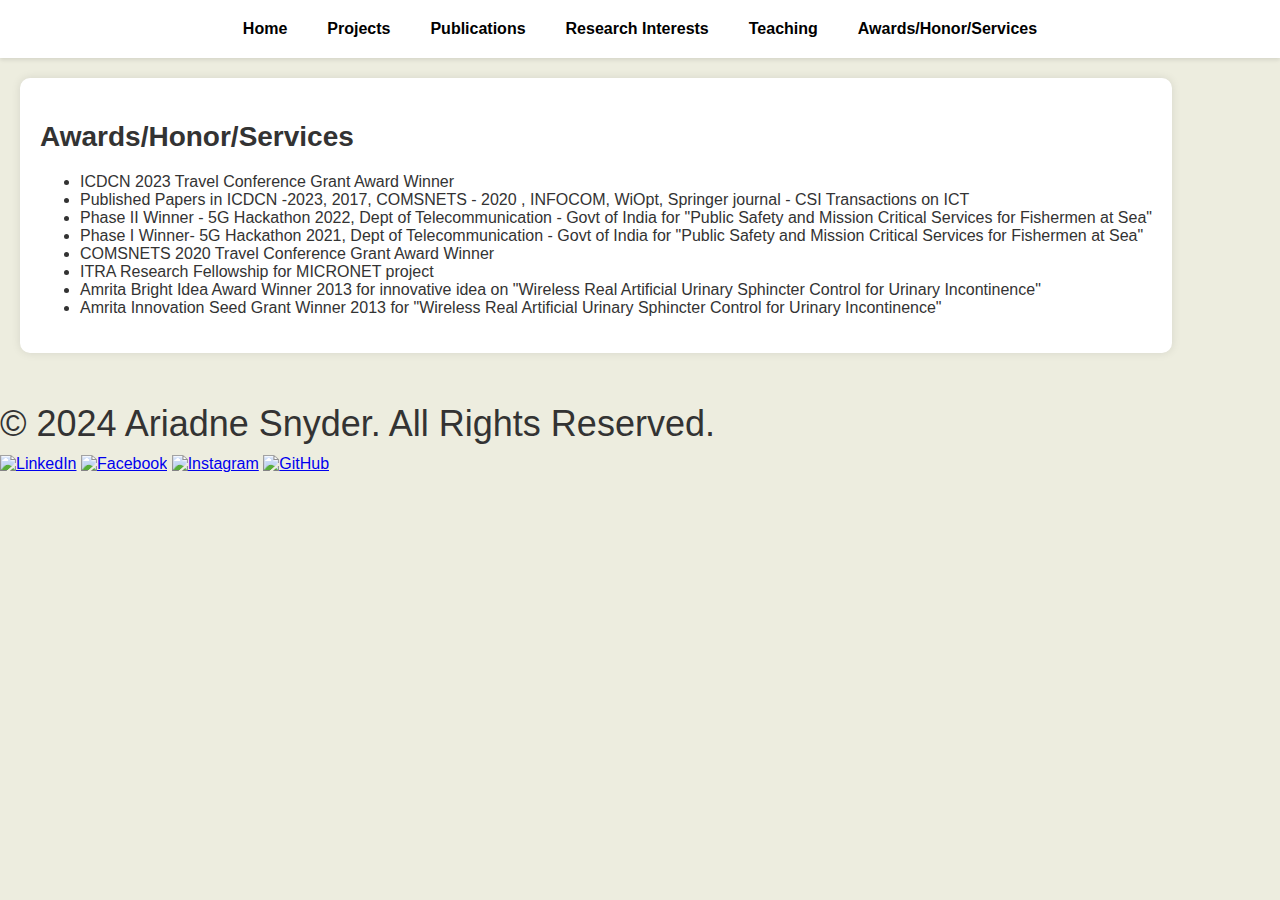
==== awards.html @ dd4d7036 "Rename awards to awards.html" ====
<!DOCTYPE html>
<html lang="en">
<head>
    <meta charset="UTF-8">
    <meta name="viewport" content="width=device-width, initial-scale=1.0">
    <title>Awards/Honor/Services - Ariadne Snyder</title>
    <link rel="stylesheet" href="styles.css">
</head>
<body>
    <header>
        <nav>
            <ul>
                <li><a href="index.html">Home</a></li>
                <li><a href="projects.html">Projects</a></li>
                <li><a href="publications.html">Publications</a></li>
                <li><a href="research-interests.html">Research Interests</a></li>
                <li><a href="teaching.html">Teaching</a></li>
                <li><a href="awards.html">Awards/Honor/Services</a></li>
            </ul>
        </nav>
    </header>
    <main>
        <section id="awards">
            <h2>Awards/Honor/Services</h2>
            <ul>
                <li>ICDCN 2023 Travel Conference Grant Award Winner</li>
                <li>Published Papers in ICDCN -2023, 2017, COMSNETS - 2020 , INFOCOM, WiOpt, Springer journal - CSI Transactions on ICT</li>
                <li>Phase II Winner - 5G Hackathon 2022, Dept of Telecommunication - Govt of India for "Public Safety and Mission Critical Services for Fishermen at Sea"</li>
                <li>Phase I Winner- 5G Hackathon 2021, Dept of Telecommunication - Govt of India for "Public Safety and Mission Critical Services for Fishermen at Sea"</li>
                <li>COMSNETS 2020 Travel Conference Grant Award Winner</li>
                <li>ITRA Research Fellowship for MICRONET project</li>
                <li>Amrita Bright Idea Award Winner 2013 for innovative idea on "Wireless Real Artificial Urinary Sphincter Control for Urinary Incontinence"</li>
                <li>Amrita Innovation Seed Grant Winner 2013 for "Wireless Real Artificial Urinary Sphincter Control for Urinary Incontinence"</li>
            </ul>
        </section>
    </main>
    <footer>
        <p>&copy; 2024 Ariadne Snyder. All Rights Reserved.</p>
        <div class="social-media">
            <a href="https://www.linkedin/dhanesh.raj"><img src="path/to/linkedin-icon.png" alt="LinkedIn"></a>
            <a href="https://www.facebook/dhanesh.raj"><img src="path/to/facebook-icon.png" alt="Facebook"></a>
            <a href="https://www.instagram/dhanesh.raj"><img src="path/to/instagram-icon.png" alt="Instagram"></a>
            <a href="https://dhanesh-raj.github.io/dhaneshraj/"><img src="path/to/github-icon.png" alt="GitHub"></a>
        </div>
    </footer>
</body>
</html>
---- styles.css ----
/* Variables for easy customization */
:root {
    --primary-color: #ffeb3b;
    --secondary-color: #fdd835;
    --text-color: #333;
    --background-color: #ededdf;
    --font-family: 'Poppins', sans-serif;
    --font-size-base: 16px;
    --font-size-large: 36px;
    --font-size-medium: 28px;
    --font-size-small: 16px;
    --font-size-extra-large: 48px; /* New size for larger elements */
    --border-radius: 10px;
    --box-shadow: 0 2px 4px rgba(0, 0, 0, 0.1);
}

body {
    font-family: var(--font-family);
    margin: 0;
    padding: 0;
    box-sizing: border-box;
    color: var(--text-color);
    background-color: var(--background-color);
}

/* Header */
header {
    background-color: #fff;
    padding: 20px 0;
    box-shadow: var(--box-shadow);
}

nav ul {
    list-style: none;
    display: flex;
    justify-content: center;
    margin: 0;
    padding: 0;
}

nav ul li {
    margin: 0 20px;
}

nav ul li a {
    text-decoration: none;
    color: #000;
    font-weight: bold;
    transition: color 0.3s ease-in-out;
}

nav ul li a:hover,
nav ul li a:focus {
    color: var(--primary-color);
}

/* Main content */
main {
    display: flex;
    flex-wrap: wrap;
    justify-content: space-between;
    padding: 20px;
}

section {
    margin-bottom: 20px;
    background-color: #fff;
    padding: 20px;
    border-radius: var(--border-radius);
    box-shadow: 0 0 10px rgba(0, 0, 0, 0.1);
}

/* Introduction section */
.intro {
    display: flex;
    flex-direction: row;
    align-items: flex-start;
    justify-content: space-between;
    width: 100%;
}

.intro-left {
    flex: 1;
    padding-right: 20px;
    max-width: 400px;
}

.intro-right {
    flex: 2;
    padding-left: 20px;
    max-width: calc(100% - 420px); /* Adjusting for intro-left's max-width and padding */
}

.profile-img {
    border-radius: 50%;
    width: 200px; /* Adjust size */
    height: 200px; /* Adjust size */
    object-fit: cover;
    margin-bottom: 20px;
}

h1 {
    font-size: var(--font-size-extra-large); /* Increase size */
    margin: 0;
}

h2 {
    font-size: var(--font-size-medium);
    margin-bottom: 20px;
}

p {
    font-size: var(--font-size-large); /* Increase size */
    margin: 10px 0;
}

/* Button styles */
button.btn {
    background-color: var(--primary-color);
    color: #000;
    padding: 15px 30px; /* Increase padding */
    border: none;
    border-radius: 5px;
    cursor: pointer;
    margin-bottom: 20px;
    transition: background-color 0.3s ease-in-out;
    position: relative;
    overflow: hidden;
    font-size: var(--font-size-medium); /* Increase font size */
}

button.btn:hover,
button.btn:focus {
    background-color: var(--secondary-color);
}

button.btn.glow {
    box-shadow: 0 0 10px var(--primary-color), 0 0 20px var(--primary-color), 0 0 30px var(--primary-color), 0 0 40px var(--primary-color);
}

/* Social icons */
.social-icons a {
    font-size: 2.5rem; /* Increase icon size */
    margin: 0 10px;
    transition: transform 0.3s;
}

.social-icons a:hover {
    transform: scale(1.2);
}

/* Scholar links */
.scholar-links {
    display: flex;
    align-items: center;
    margin-top: 20px;
}

.scholar-links a {
    font-size: 2.5rem; /* Increase icon size */
    margin-right: 15px;
    color: var(--primary-color);
    transition: color 0.3s, transform 0.3s;
}

.scholar-links a:hover {
    color: var(--secondary-color);
    transform: scale(1.2);
}

/* Responsive design */
@media (max-width: 768px) {
    .intro {
        flex-direction: column;
        text-align: center;
    }

    .intro-left, .intro-right {
        max-width: 100%;
        padding: 0;
    }

    .profile-img {
        width: 150px; /* Adjust size for smaller screens */
        height: 150px; /* Adjust size for smaller screens */
    }
}
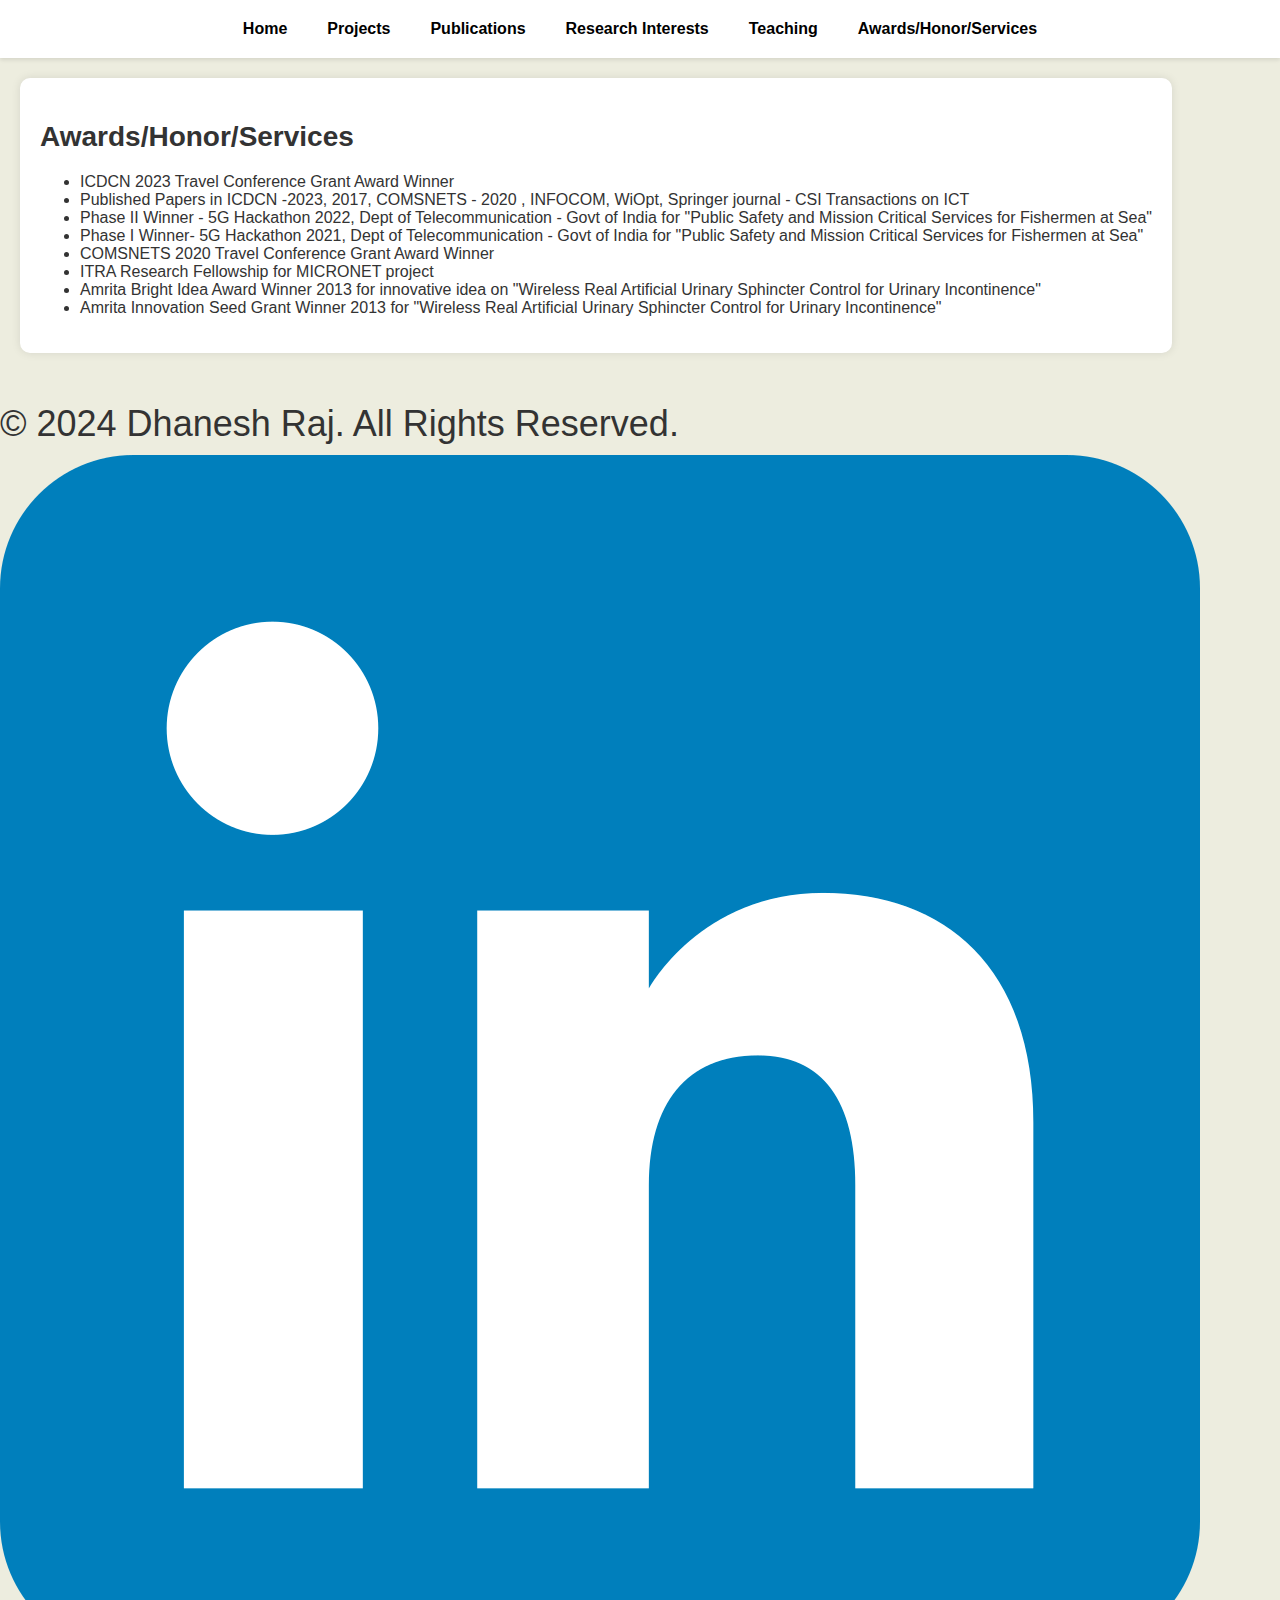
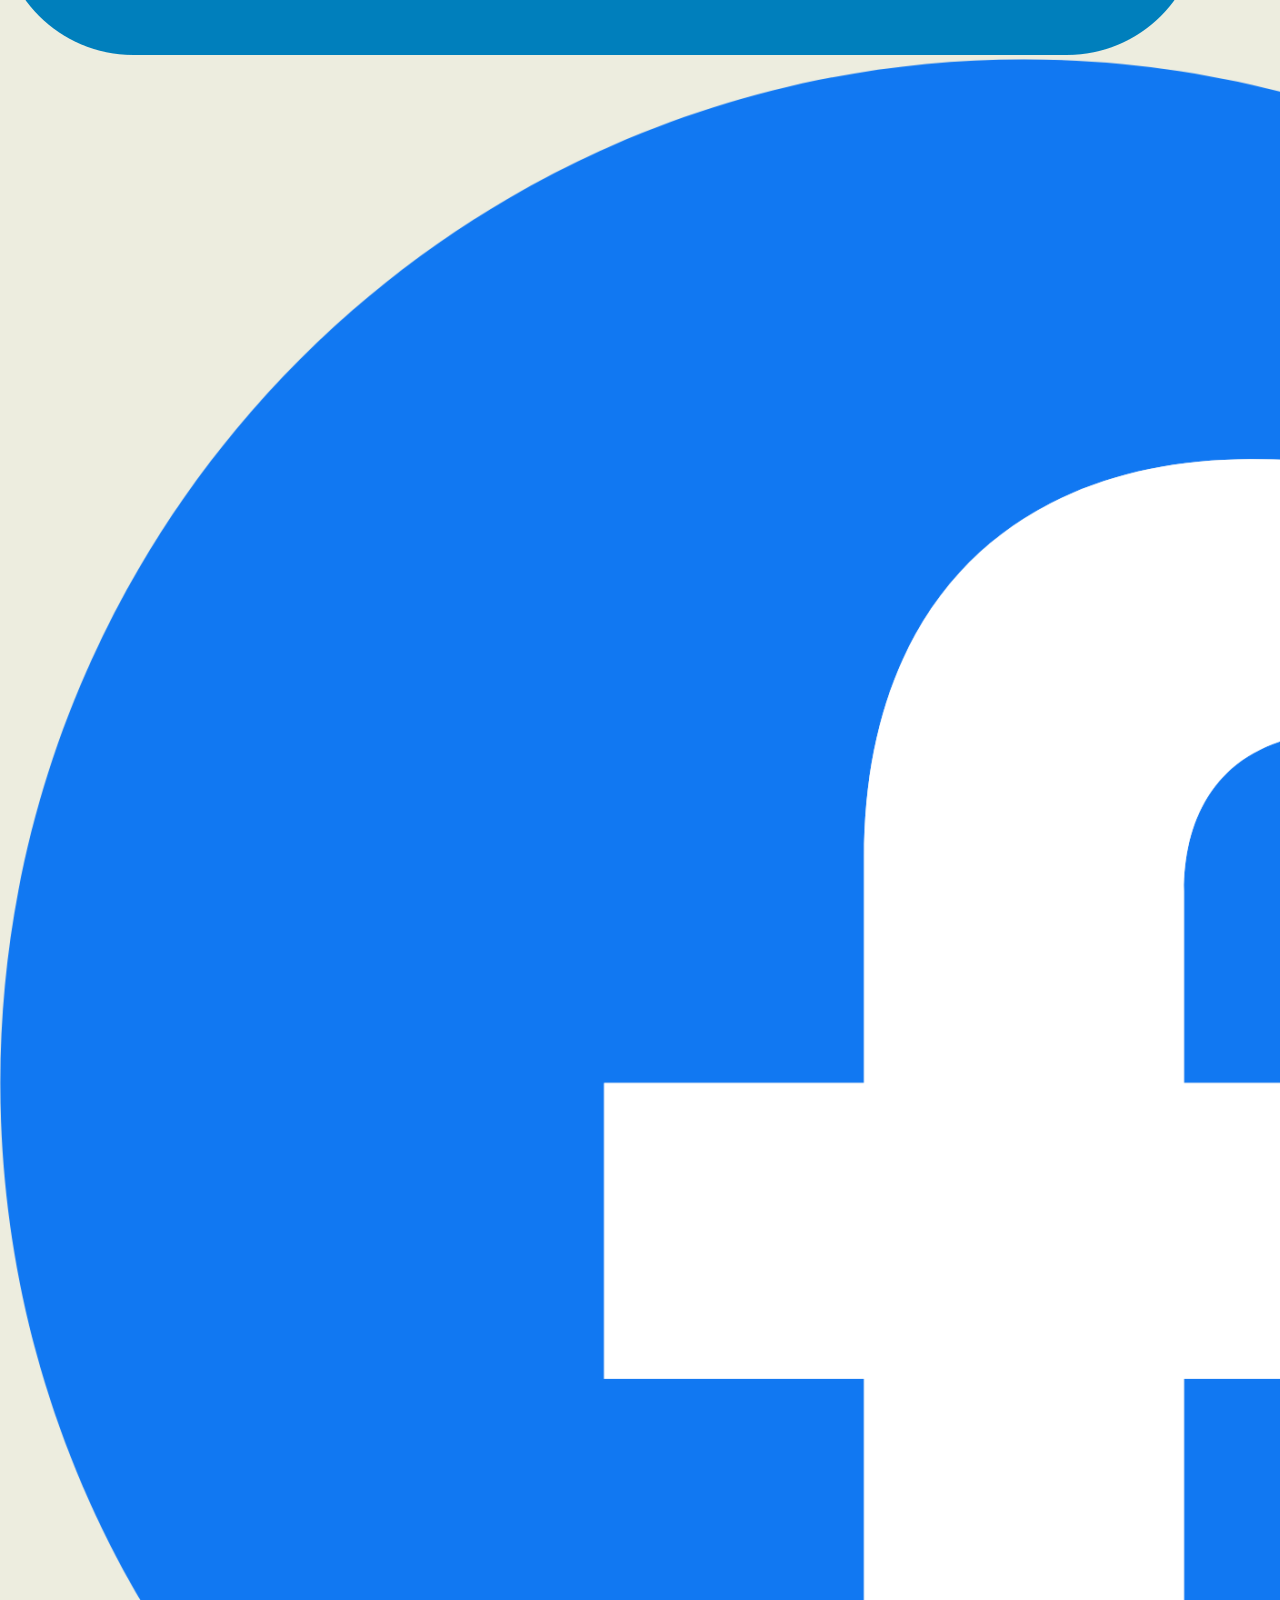
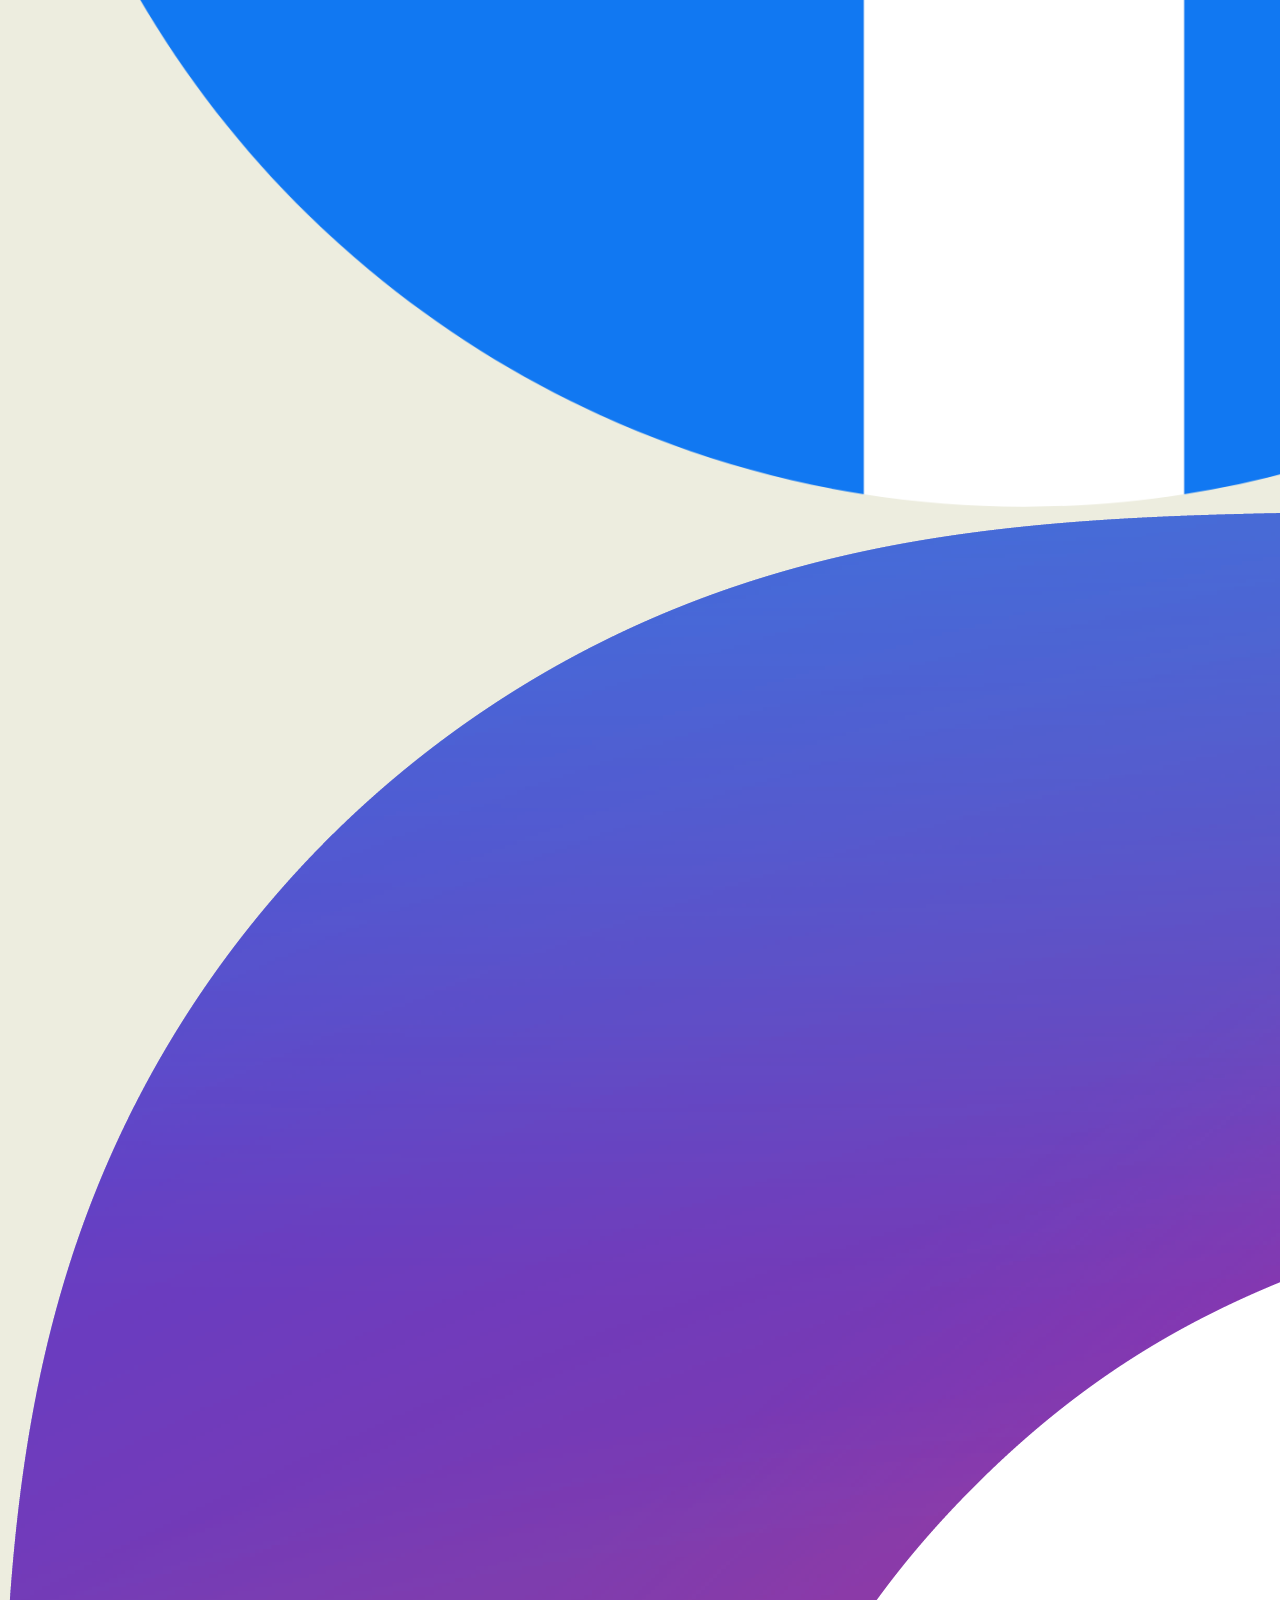
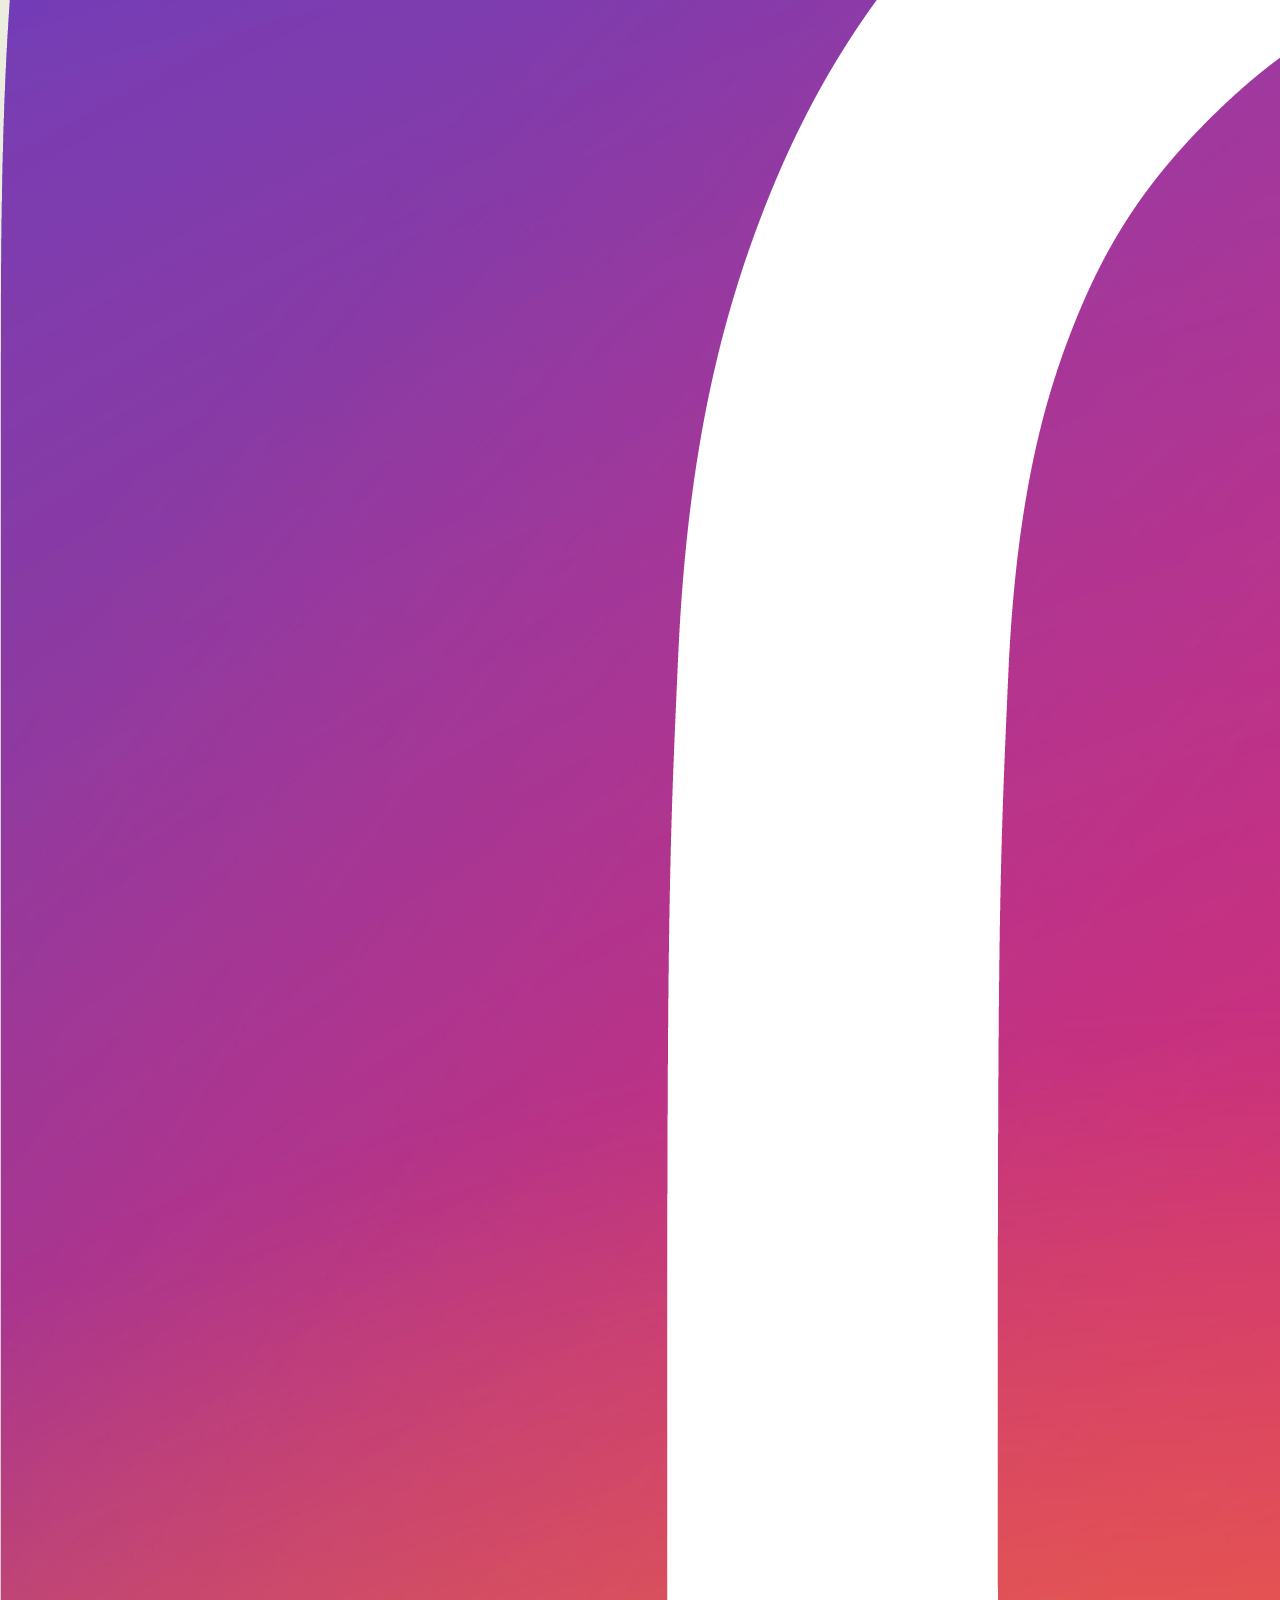
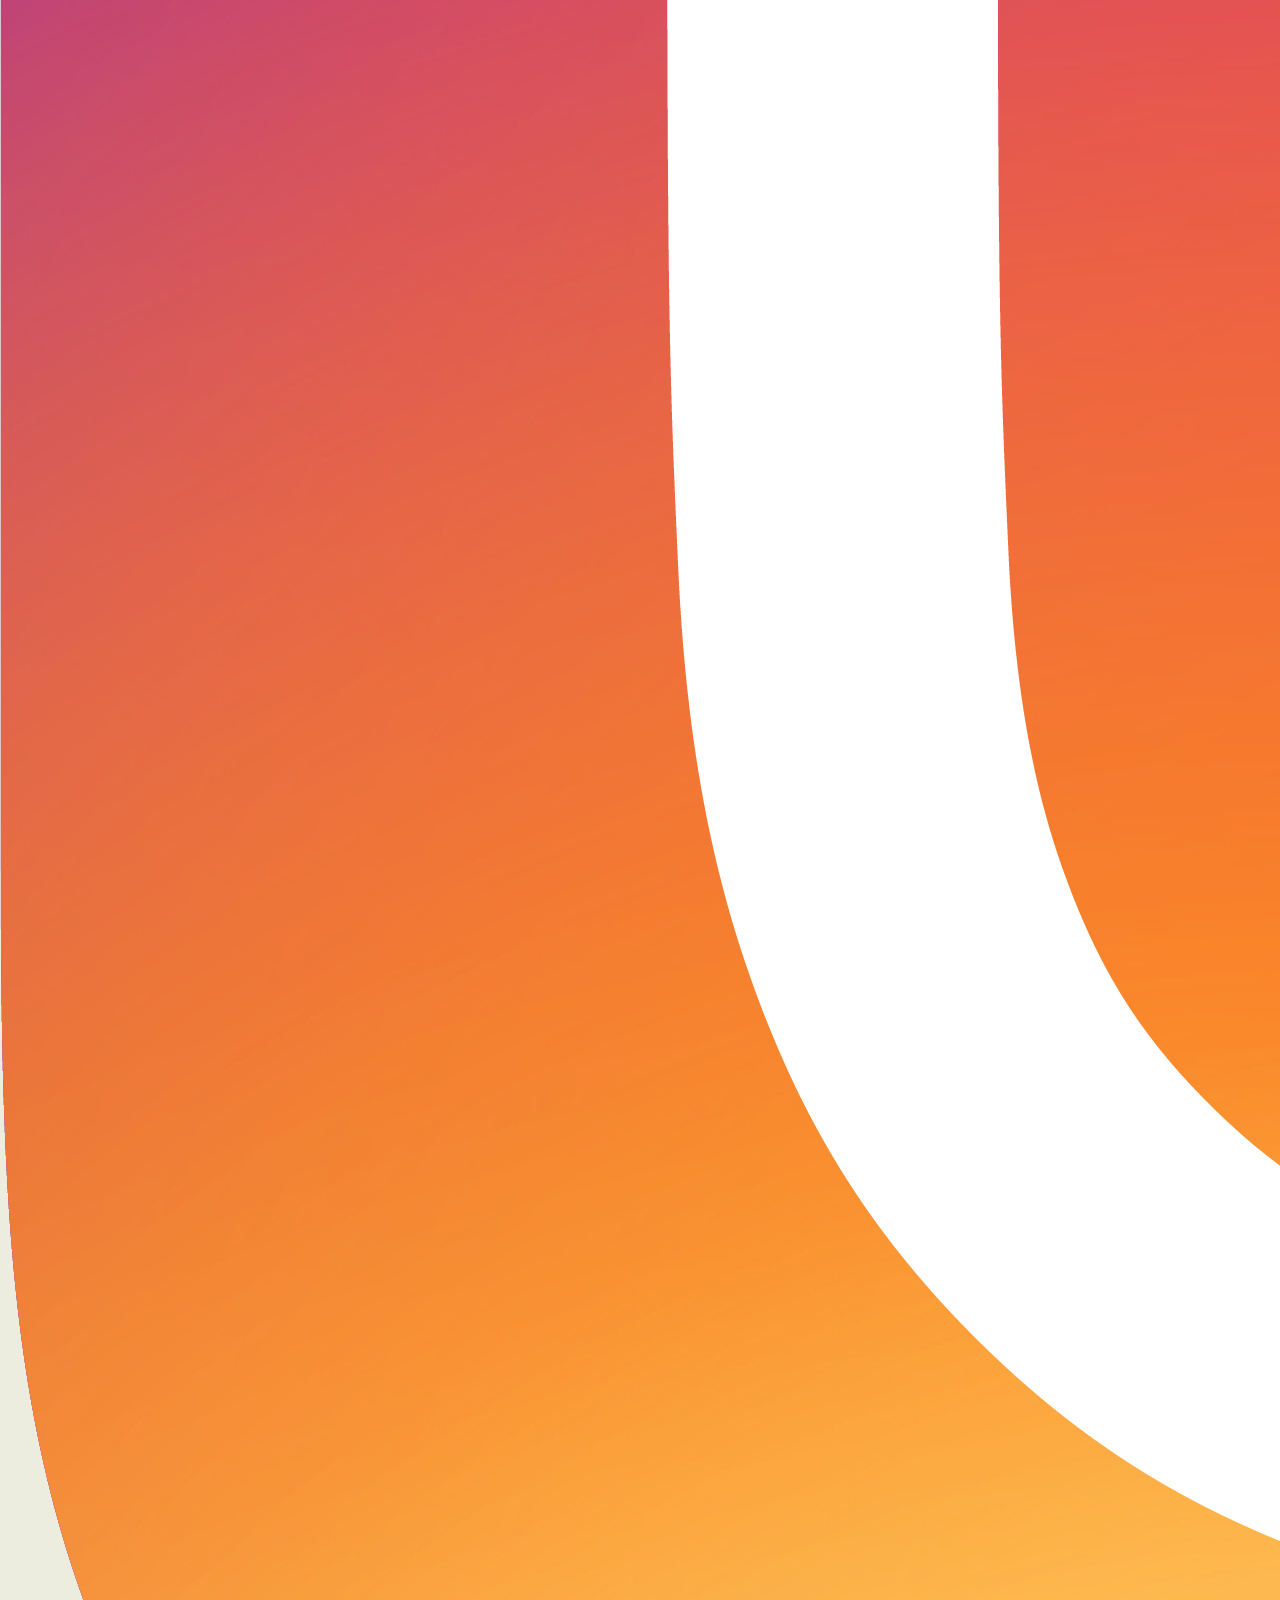
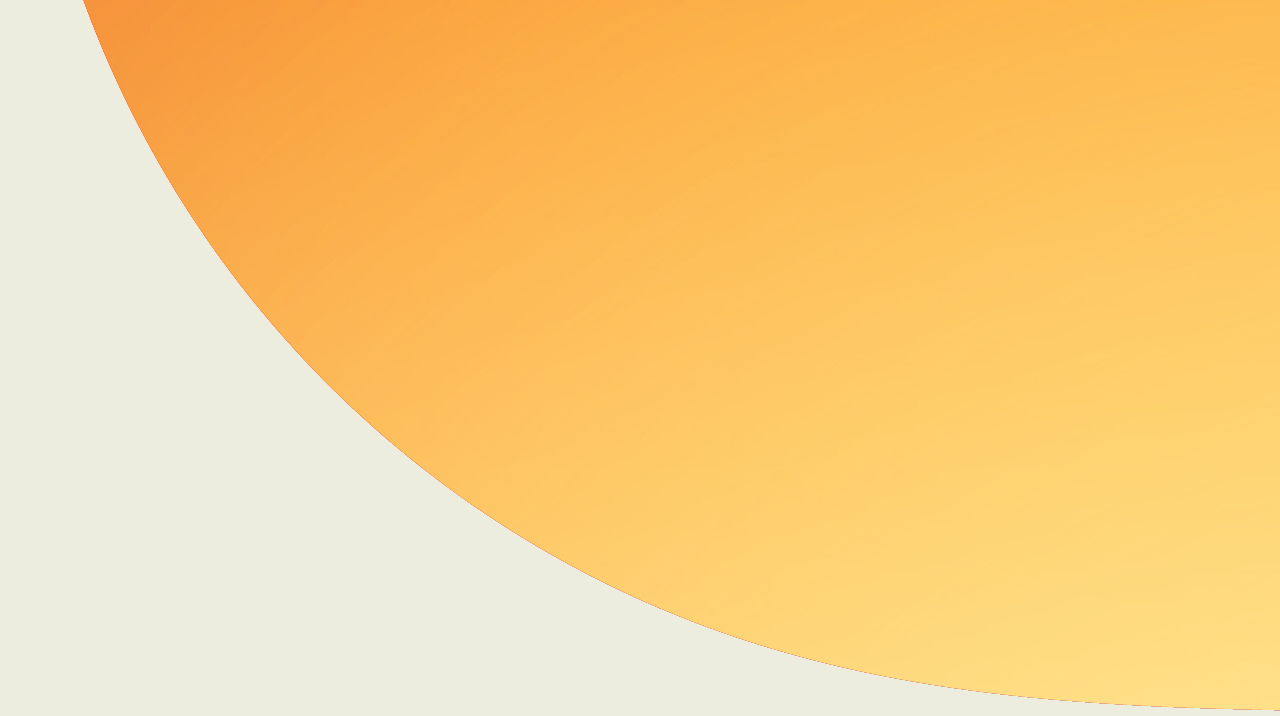
==== commit 7a1bbccf: "Update awards.html" ====
--- a/awards.html
+++ b/awards.html
@@ -3,7 +3,7 @@
 <head>
     <meta charset="UTF-8">
     <meta name="viewport" content="width=device-width, initial-scale=1.0">
-    <title>Awards/Honor/Services - Ariadne Snyder</title>
+    <title>Awards/Honor/Services - Dhanesh Raj</title>
     <link rel="stylesheet" href="styles.css">
 </head>
 <body>
@@ -35,12 +35,12 @@
         </section>
     </main>
     <footer>
-        <p>&copy; 2024 Ariadne Snyder. All Rights Reserved.</p>
+        <p>&copy; 2024 Dhanesh Raj. All Rights Reserved.</p>
         <div class="social-media">
-            <a href="https://www.linkedin/dhanesh.raj"><img src="path/to/linkedin-icon.png" alt="LinkedIn"></a>
-            <a href="https://www.facebook/dhanesh.raj"><img src="path/to/facebook-icon.png" alt="Facebook"></a>
-            <a href="https://www.instagram/dhanesh.raj"><img src="path/to/instagram-icon.png" alt="Instagram"></a>
-            <a href="https://dhanesh-raj.github.io/dhaneshraj/"><img src="path/to/github-icon.png" alt="GitHub"></a>
+            <a href="https://www.linkedin/dhanesh.raj"><img src="linkedin-icon.png" alt="LinkedIn"></a>
+            <a href="https://www.facebook/dhanesh.raj"><img src="facebook-icon.png" alt="Facebook"></a>
+            <a href="https://www.instagram/dhanesh.raj"><img src="instagram-icon.png" alt="Instagram"></a>
+            <a href="https://dhanesh-raj.github.io/dhaneshraj/"><i class="fab fa-github"></i></a>
         </div>
     </footer>
 </body>
--- a/styles.css
+++ b/styles.css
@@ -54,6 +54,23 @@
     color: var(--primary-color);
 }
 
+/* Video Background */
+.video-background {
+    position: relative;
+    width: 100%;
+    height: 100vh;
+    overflow: hidden;
+}
+
+#bg-video {
+    position: absolute;
+    top: 0;
+    left: 0;
+    width: 100%;
+    height: 100%;
+    object-fit: cover;
+}
+
 /* Main content */
 main {
     display: flex;
@@ -140,13 +157,18 @@
 
 /* Social icons */
 .social-icons a {
-    font-size: 2.5rem; /* Increase icon size */
+    font-size: 1rem; /* Increase icon size */
     margin: 0 10px;
     transition: transform 0.3s;
 }
 
+.social-icons img {
+    width: 10px; /* Set icon size */
+    height: 10px; /* Set icon size */
+}
+
 .social-icons a:hover {
-    transform: scale(1.2);
+    transform: scale(0.5);
 }
 
 /* Scholar links */
@@ -161,6 +183,11 @@
     margin-right: 15px;
     color: var(--primary-color);
     transition: color 0.3s, transform 0.3s;
+}
+
+.scholar-links img {
+    width: 40px; /* Set icon size */
+    height: 40px; /* Set icon size */
 }
 
 .scholar-links a:hover {
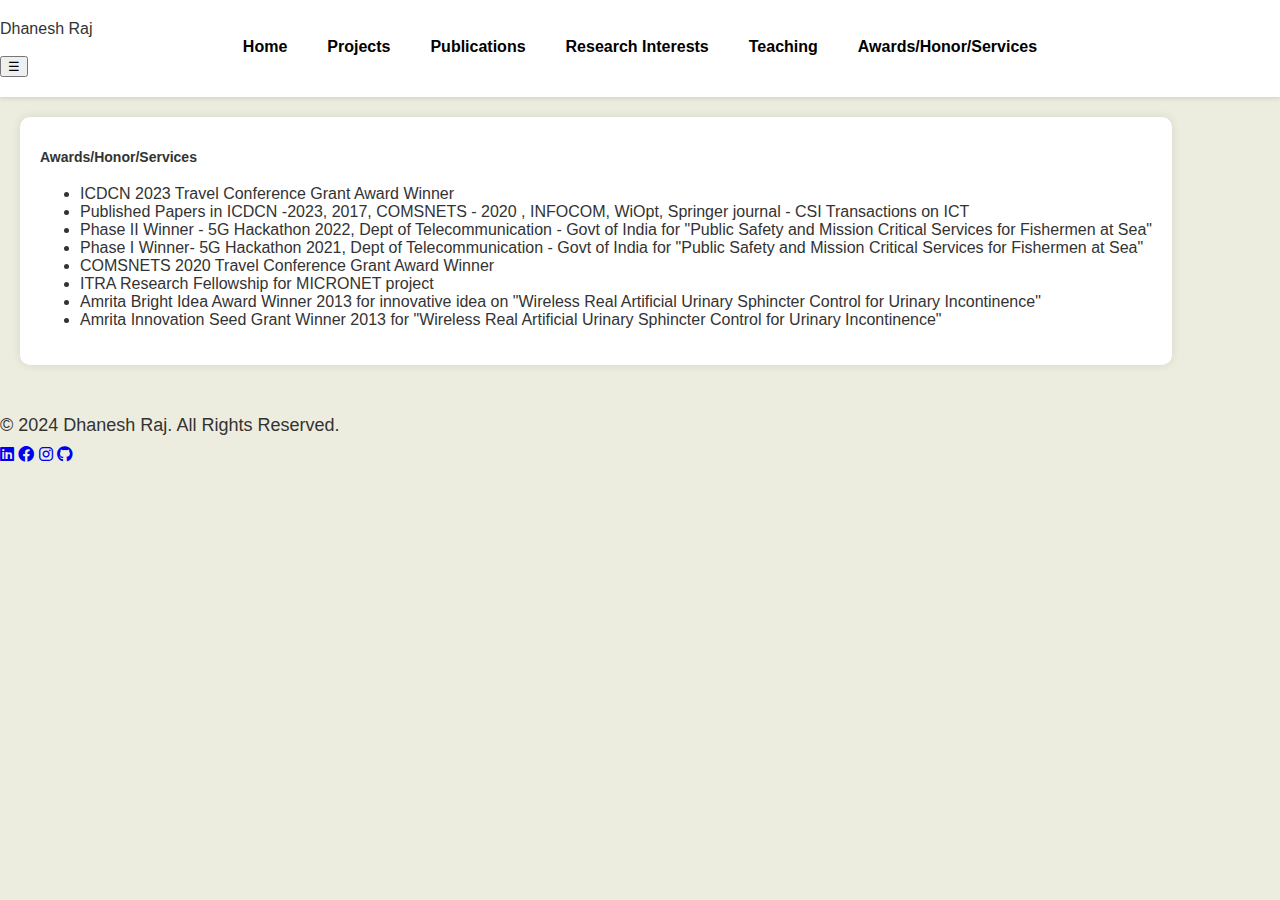
==== commit 42ea1430: "Update awards.html" ====
--- a/awards.html
+++ b/awards.html
@@ -5,11 +5,14 @@
     <meta name="viewport" content="width=device-width, initial-scale=1.0">
     <title>Awards/Honor/Services - Dhanesh Raj</title>
     <link rel="stylesheet" href="styles.css">
+    <link rel="stylesheet" href="https://cdnjs.cloudflare.com/ajax/libs/font-awesome/6.0.0-beta3/css/all.min.css">
+    <script defer src="script.js"></script>
 </head>
 <body>
-    <header>
+    <header class="sticky-header">
         <nav>
-            <ul>
+            <div class="logo">Dhanesh Raj</div>
+            <ul class="nav-links">
                 <li><a href="index.html">Home</a></li>
                 <li><a href="projects.html">Projects</a></li>
                 <li><a href="publications.html">Publications</a></li>
@@ -17,10 +20,12 @@
                 <li><a href="teaching.html">Teaching</a></li>
                 <li><a href="awards.html">Awards/Honor/Services</a></li>
             </ul>
+            <button class="menu-toggle" onclick="toggleMenu()">&#9776;</button>
         </nav>
     </header>
+    
     <main>
-        <section id="awards">
+        <section id="awards" class="section animate__animated animate__fadeInUp">
             <h2>Awards/Honor/Services</h2>
             <ul>
                 <li>ICDCN 2023 Travel Conference Grant Award Winner</li>
@@ -34,13 +39,14 @@
             </ul>
         </section>
     </main>
+    
     <footer>
         <p>&copy; 2024 Dhanesh Raj. All Rights Reserved.</p>
-        <div class="social-media">
-            <a href="https://www.linkedin/dhanesh.raj"><img src="linkedin-icon.png" alt="LinkedIn"></a>
-            <a href="https://www.facebook/dhanesh.raj"><img src="facebook-icon.png" alt="Facebook"></a>
-            <a href="https://www.instagram/dhanesh.raj"><img src="instagram-icon.png" alt="Instagram"></a>
-            <a href="https://dhanesh-raj.github.io/dhaneshraj/"><i class="fab fa-github"></i></a>
+        <div class="social-links">
+            <a href="https://linkedin.com/in/dhanesh.raj" target="_blank"><i class="fab fa-linkedin"></i></a>
+            <a href="https://facebook.com/dhanesh.raj" target="_blank"><i class="fab fa-facebook"></i></a>
+            <a href="https://instagram.com/dhanesh.raj" target="_blank"><i class="fab fa-instagram"></i></a>
+            <a href="https://github.com/Dhanesh-raj" target="_blank"><i class="fab fa-github"></i></a>
         </div>
     </footer>
 </body>
--- a/styles.css
+++ b/styles.css
@@ -5,11 +5,11 @@
     --text-color: #333;
     --background-color: #ededdf;
     --font-family: 'Poppins', sans-serif;
-    --font-size-base: 16px;
-    --font-size-large: 36px;
-    --font-size-medium: 28px;
-    --font-size-small: 16px;
-    --font-size-extra-large: 48px; /* New size for larger elements */
+    --font-size-base: 8px;
+    --font-size-large: 18px;
+    --font-size-medium: 14px;
+    --font-size-small: 8px;
+    --font-size-extra-large: 24px;
     --border-radius: 10px;
     --box-shadow: 0 2px 4px rgba(0, 0, 0, 0.1);
 }
@@ -54,21 +54,25 @@
     color: var(--primary-color);
 }
 
-/* Video Background */
-.video-background {
-    position: relative;
-    width: 100%;
-    height: 100vh;
-    overflow: hidden;
+/* Social icons */
+.social-media a {
+    margin: 0 2px;
+    transition: transform 0.3s;
 }
 
-#bg-video {
-    position: absolute;
-    top: 0;
-    left: 0;
-    width: 100%;
-    height: 100%;
-    object-fit: cover;
+.social-media img {
+    width: 2px; /* Adjust icon size */
+    height: 2px; /* Adjust icon size */
+}
+
+.social-media a:hover {
+    transform: scale(1.2);
+}
+
+.social-icons img,
+.scholar-links img {
+    width: 2px; /* Adjust icon size */
+    height: 2px; /* Adjust icon size */
 }
 
 /* Main content */
@@ -87,37 +91,8 @@
     box-shadow: 0 0 10px rgba(0, 0, 0, 0.1);
 }
 
-/* Introduction section */
-.intro {
-    display: flex;
-    flex-direction: row;
-    align-items: flex-start;
-    justify-content: space-between;
-    width: 100%;
-}
-
-.intro-left {
-    flex: 1;
-    padding-right: 20px;
-    max-width: 400px;
-}
-
-.intro-right {
-    flex: 2;
-    padding-left: 20px;
-    max-width: calc(100% - 420px); /* Adjusting for intro-left's max-width and padding */
-}
-
-.profile-img {
-    border-radius: 50%;
-    width: 200px; /* Adjust size */
-    height: 200px; /* Adjust size */
-    object-fit: cover;
-    margin-bottom: 20px;
-}
-
 h1 {
-    font-size: var(--font-size-extra-large); /* Increase size */
+    font-size: var(--font-size-extra-large);
     margin: 0;
 }
 
@@ -127,72 +102,8 @@
 }
 
 p {
-    font-size: var(--font-size-large); /* Increase size */
+    font-size: var(--font-size-large);
     margin: 10px 0;
-}
-
-/* Button styles */
-button.btn {
-    background-color: var(--primary-color);
-    color: #000;
-    padding: 15px 30px; /* Increase padding */
-    border: none;
-    border-radius: 5px;
-    cursor: pointer;
-    margin-bottom: 20px;
-    transition: background-color 0.3s ease-in-out;
-    position: relative;
-    overflow: hidden;
-    font-size: var(--font-size-medium); /* Increase font size */
-}
-
-button.btn:hover,
-button.btn:focus {
-    background-color: var(--secondary-color);
-}
-
-button.btn.glow {
-    box-shadow: 0 0 10px var(--primary-color), 0 0 20px var(--primary-color), 0 0 30px var(--primary-color), 0 0 40px var(--primary-color);
-}
-
-/* Social icons */
-.social-icons a {
-    font-size: 1rem; /* Increase icon size */
-    margin: 0 10px;
-    transition: transform 0.3s;
-}
-
-.social-icons img {
-    width: 10px; /* Set icon size */
-    height: 10px; /* Set icon size */
-}
-
-.social-icons a:hover {
-    transform: scale(0.5);
-}
-
-/* Scholar links */
-.scholar-links {
-    display: flex;
-    align-items: center;
-    margin-top: 20px;
-}
-
-.scholar-links a {
-    font-size: 2.5rem; /* Increase icon size */
-    margin-right: 15px;
-    color: var(--primary-color);
-    transition: color 0.3s, transform 0.3s;
-}
-
-.scholar-links img {
-    width: 40px; /* Set icon size */
-    height: 40px; /* Set icon size */
-}
-
-.scholar-links a:hover {
-    color: var(--secondary-color);
-    transform: scale(1.2);
 }
 
 /* Responsive design */
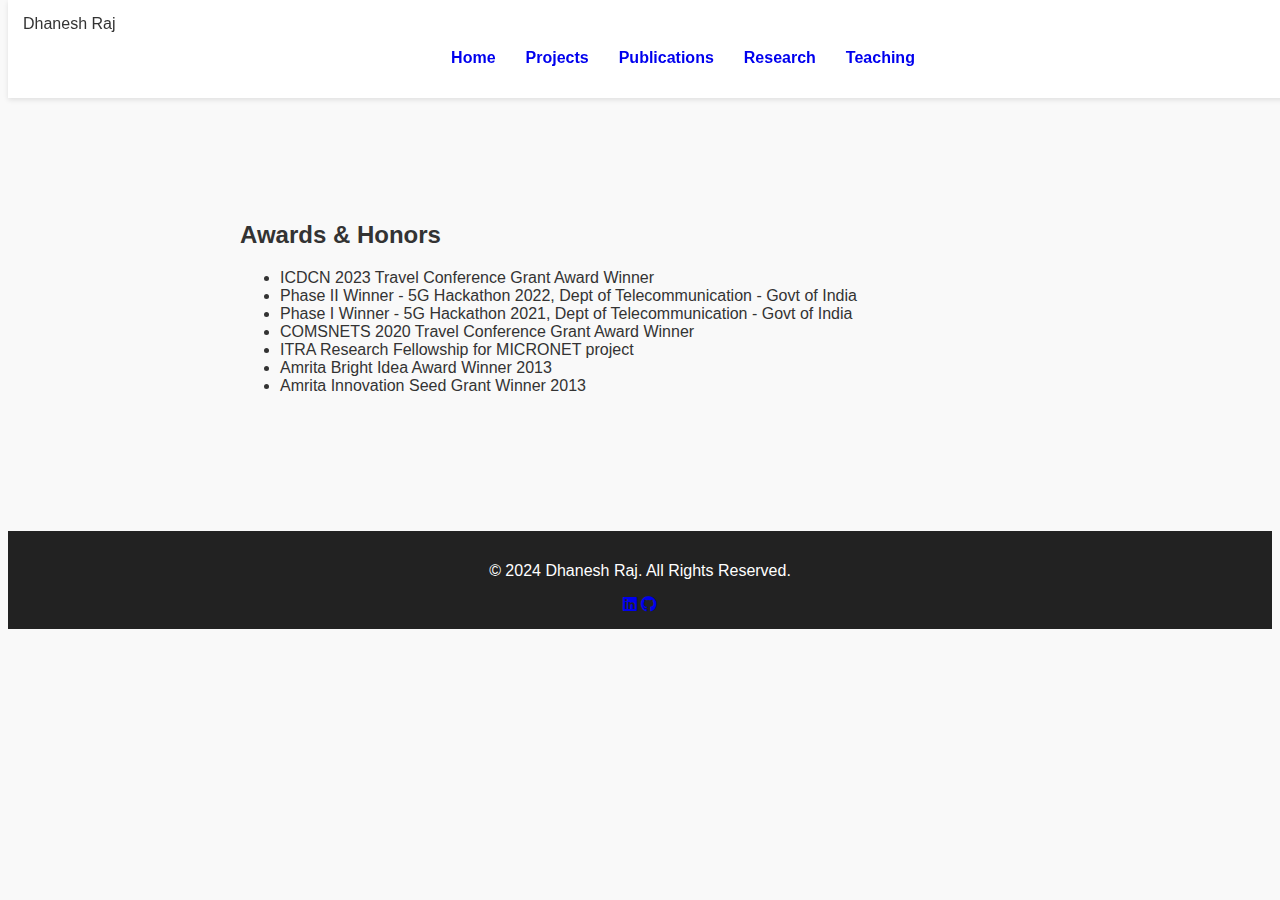
==== commit ee8952a7: "Update awards.html" ====
--- a/awards.html
+++ b/awards.html
@@ -3,39 +3,48 @@
 <head>
     <meta charset="UTF-8">
     <meta name="viewport" content="width=device-width, initial-scale=1.0">
-    <title>Awards/Honor/Services - Dhanesh Raj</title>
+    <title>Awards - Dhanesh Raj</title>
     <link rel="stylesheet" href="styles.css">
     <link rel="stylesheet" href="https://cdnjs.cloudflare.com/ajax/libs/font-awesome/6.0.0-beta3/css/all.min.css">
     <script defer src="script.js"></script>
 </head>
 <body>
+    <button id="dark-mode-toggle" aria-label="Toggle Dark Mode">
+        <i class="fas fa-moon"></i>
+    </button>
+    
     <header class="sticky-header">
         <nav>
             <div class="logo">Dhanesh Raj</div>
+            <button class="menu-toggle" onclick="toggleMenu()">&#9776;</button>
             <ul class="nav-links">
                 <li><a href="index.html">Home</a></li>
                 <li><a href="projects.html">Projects</a></li>
                 <li><a href="publications.html">Publications</a></li>
-                <li><a href="research-interests.html">Research Interests</a></li>
+                <li><a href="research-interests.html">Research</a></li>
                 <li><a href="teaching.html">Teaching</a></li>
-                <li><a href="awards.html">Awards/Honor/Services</a></li>
             </ul>
-            <button class="menu-toggle" onclick="toggleMenu()">&#9776;</button>
         </nav>
     </header>
     
+    <nav aria-label="breadcrumb" class="breadcrumb">
+        <ul>
+            <li><a href="index.html">Home</a></li>
+            <li>Awards</li>
+        </ul>
+    </nav>
+    
     <main>
-        <section id="awards" class="section animate__animated animate__fadeInUp">
-            <h2>Awards/Honor/Services</h2>
+        <section id="awards" class="section">
+            <h2>Awards & Honors</h2>
             <ul>
                 <li>ICDCN 2023 Travel Conference Grant Award Winner</li>
-                <li>Published Papers in ICDCN -2023, 2017, COMSNETS - 2020 , INFOCOM, WiOpt, Springer journal - CSI Transactions on ICT</li>
-                <li>Phase II Winner - 5G Hackathon 2022, Dept of Telecommunication - Govt of India for "Public Safety and Mission Critical Services for Fishermen at Sea"</li>
-                <li>Phase I Winner- 5G Hackathon 2021, Dept of Telecommunication - Govt of India for "Public Safety and Mission Critical Services for Fishermen at Sea"</li>
+                <li>Phase II Winner - 5G Hackathon 2022, Dept of Telecommunication - Govt of India</li>
+                <li>Phase I Winner - 5G Hackathon 2021, Dept of Telecommunication - Govt of India</li>
                 <li>COMSNETS 2020 Travel Conference Grant Award Winner</li>
                 <li>ITRA Research Fellowship for MICRONET project</li>
-                <li>Amrita Bright Idea Award Winner 2013 for innovative idea on "Wireless Real Artificial Urinary Sphincter Control for Urinary Incontinence"</li>
-                <li>Amrita Innovation Seed Grant Winner 2013 for "Wireless Real Artificial Urinary Sphincter Control for Urinary Incontinence"</li>
+                <li>Amrita Bright Idea Award Winner 2013</li>
+                <li>Amrita Innovation Seed Grant Winner 2013</li>
             </ul>
         </section>
     </main>
@@ -44,8 +53,6 @@
         <p>&copy; 2024 Dhanesh Raj. All Rights Reserved.</p>
         <div class="social-links">
             <a href="https://linkedin.com/in/dhanesh.raj" target="_blank"><i class="fab fa-linkedin"></i></a>
-            <a href="https://facebook.com/dhanesh.raj" target="_blank"><i class="fab fa-facebook"></i></a>
-            <a href="https://instagram.com/dhanesh.raj" target="_blank"><i class="fab fa-instagram"></i></a>
             <a href="https://github.com/Dhanesh-raj" target="_blank"><i class="fab fa-github"></i></a>
         </div>
     </footer>
--- a/styles.css
+++ b/styles.css
@@ -1,125 +1,97 @@
-/* Variables for easy customization */
+/* Global Styles */
 :root {
     --primary-color: #ffeb3b;
     --secondary-color: #fdd835;
     --text-color: #333;
-    --background-color: #ededdf;
+    --background-color: #f9f9f9;
+    --dark-background: #1a1a1a;
+    --dark-text: #f1f1f1;
     --font-family: 'Poppins', sans-serif;
-    --font-size-base: 8px;
-    --font-size-large: 18px;
-    --font-size-medium: 14px;
-    --font-size-small: 8px;
-    --font-size-extra-large: 24px;
     --border-radius: 10px;
-    --box-shadow: 0 2px 4px rgba(0, 0, 0, 0.1);
 }
 
 body {
     font-family: var(--font-family);
-    margin: 0;
-    padding: 0;
-    box-sizing: border-box;
     color: var(--text-color);
     background-color: var(--background-color);
+    transition: all 0.3s ease-in-out;
 }
 
-/* Header */
-header {
-    background-color: #fff;
-    padding: 20px 0;
-    box-shadow: var(--box-shadow);
+/* Dark Mode */
+body.dark-mode {
+    background-color: var(--dark-background);
+    color: var(--dark-text);
 }
 
-nav ul {
-    list-style: none;
-    display: flex;
-    justify-content: center;
-    margin: 0;
-    padding: 0;
+.dark-mode #dark-mode-toggle {
+    background: var(--primary-color);
 }
 
-nav ul li {
-    margin: 0 20px;
+/* Sticky Header */
+.sticky-header {
+    position: fixed;
+    width: 100%;
+    top: 0;
+    background: #fff;
+    padding: 15px;
+    box-shadow: 0 2px 5px rgba(0, 0, 0, 0.1);
+    z-index: 1000;
 }
 
-nav ul li a {
-    text-decoration: none;
-    color: #000;
-    font-weight: bold;
-    transition: color 0.3s ease-in-out;
+/* Navigation */
+.nav-links {
+    display: flex;
+    list-style: none;
+    justify-content: center;
 }
 
-nav ul li a:hover,
-nav ul li a:focus {
+.nav-links li {
+    margin: 0 15px;
+}
+
+.nav-links a {
+    text-decoration: none;
+    font-weight: bold;
+    transition: 0.3s;
+}
+
+.nav-links a:hover {
     color: var(--primary-color);
 }
 
-/* Social icons */
-.social-media a {
-    margin: 0 2px;
-    transition: transform 0.3s;
+/* Hamburger Menu */
+.menu-toggle {
+    display: none;
 }
 
-.social-media img {
-    width: 2px; /* Adjust icon size */
-    height: 2px; /* Adjust icon size */
+/* Sections */
+.section {
+    max-width: 800px;
+    margin: 100px auto;
+    padding: 20px;
+    border-radius: var(--border-radius);
 }
 
-.social-media a:hover {
-    transform: scale(1.2);
+/* Footer */
+footer {
+    text-align: center;
+    background: #222;
+    color: white;
+    padding: 15px;
 }
 
-.social-icons img,
-.scholar-links img {
-    width: 2px; /* Adjust icon size */
-    height: 2px; /* Adjust icon size */
-}
-
-/* Main content */
-main {
-    display: flex;
-    flex-wrap: wrap;
-    justify-content: space-between;
-    padding: 20px;
-}
-
-section {
-    margin-bottom: 20px;
-    background-color: #fff;
-    padding: 20px;
-    border-radius: var(--border-radius);
-    box-shadow: 0 0 10px rgba(0, 0, 0, 0.1);
-}
-
-h1 {
-    font-size: var(--font-size-extra-large);
-    margin: 0;
-}
-
-h2 {
-    font-size: var(--font-size-medium);
-    margin-bottom: 20px;
-}
-
-p {
-    font-size: var(--font-size-large);
-    margin: 10px 0;
-}
-
-/* Responsive design */
+/* Responsive */
 @media (max-width: 768px) {
-    .intro {
-        flex-direction: column;
-        text-align: center;
+    .menu-toggle {
+        display: block;
     }
 
-    .intro-left, .intro-right {
-        max-width: 100%;
-        padding: 0;
+    .nav-links {
+        display: none;
+        flex-direction: column;
     }
 
-    .profile-img {
-        width: 150px; /* Adjust size for smaller screens */
-        height: 150px; /* Adjust size for smaller screens */
+    .nav-links.active {
+        display: flex;
     }
 }
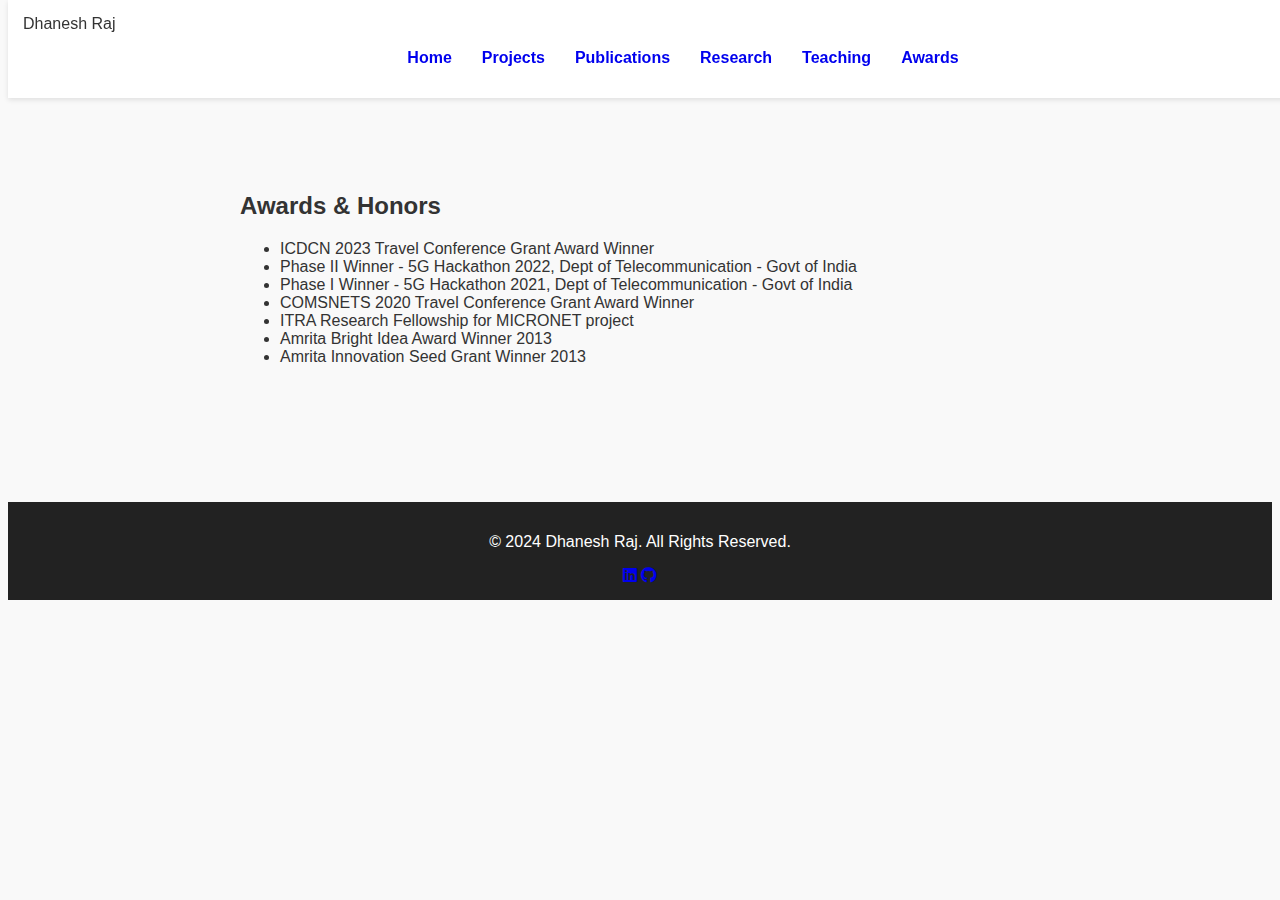
==== commit 34a561e2: "Update awards.html" ====
--- a/awards.html
+++ b/awards.html
@@ -9,10 +9,6 @@
     <script defer src="script.js"></script>
 </head>
 <body>
-    <button id="dark-mode-toggle" aria-label="Toggle Dark Mode">
-        <i class="fas fa-moon"></i>
-    </button>
-    
     <header class="sticky-header">
         <nav>
             <div class="logo">Dhanesh Raj</div>
@@ -23,6 +19,7 @@
                 <li><a href="publications.html">Publications</a></li>
                 <li><a href="research-interests.html">Research</a></li>
                 <li><a href="teaching.html">Teaching</a></li>
+                <li><a href="awards.html">Awards</a></li>
             </ul>
         </nav>
     </header>
